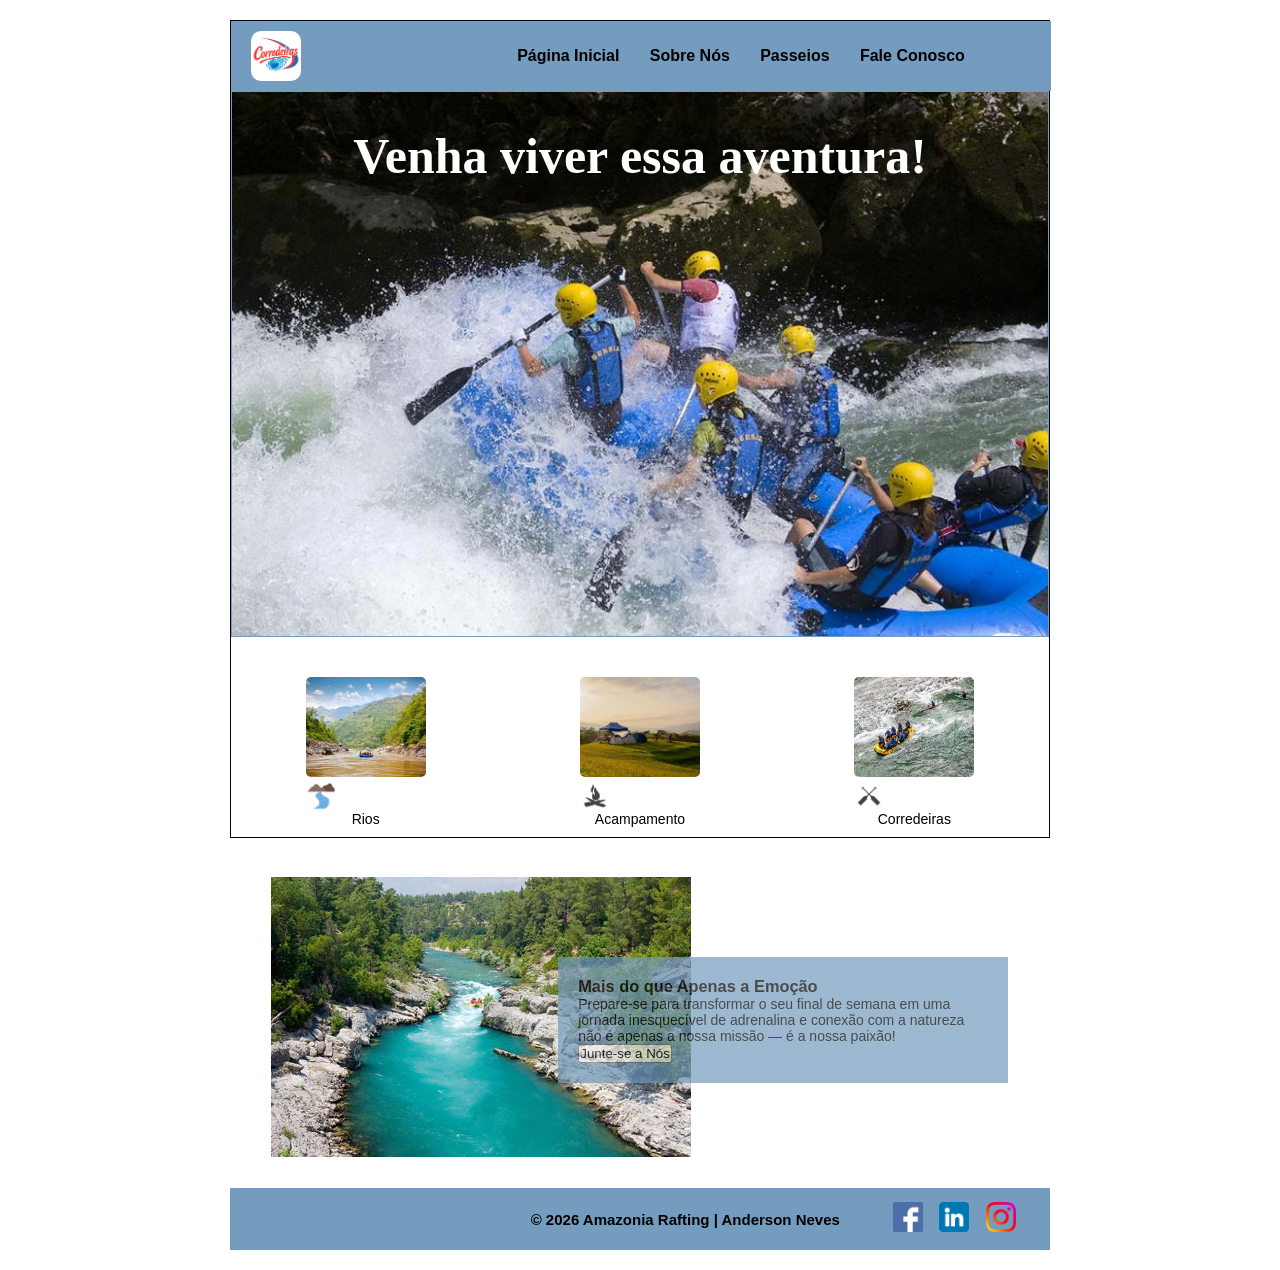
==== wwr/index.html @ d0cb75ed "atualizar" ====
<!DOCTYPE html>
<html lang="pt-BR">
<head>
    <meta charset="UTF-8">
    <meta name="viewport" content="width=device-width, initial-scale=1.0">
    <title>Página Inicial - Amazonia Rafting</title>
    <meta name="description" content="Esta é a página principal de apresentação da empresa Amazonia Rafting">
    <meta name="author" content="Anderson de Souza das Neves">
    <link rel="stylesheet" href="estilos/rafting.css">
</head>
<body>
    <main class="main-box">
        <header id="header-index">
           <img src="imagens/logo.png" alt="logotipo da empresa">
               <nav>
                  <ul>
                    <li><a href="index.html">Página Inicial</a></li>
                    <li><a href="sobre.html">Sobre Nós</a></li>
                    <li><a href="passeios.html">Passeios</a></li>
                    <li><a href="contato.html">Fale Conosco</a></li>
                  </ul>
                </nav>
        </header>
        <div class="hero-index">
            <img src="imagens/hero2.jpg" alt="rafting radical">
            <h1>Venha viver essa aventura!</h1>
        </div>    
         <section class="passeios">
           <div class="passeios-figuras">
                <figure>
                    <img class="serviços" src="imagens/rafting1.jpg" alt="Rios a Explorar">
                    <img class="icones" src="imagens/icone-rios.png" alt="Perfil do Guia de Rafting">
                    <figcaption>Rios</figcaption>
                </figure>   
                <figure>
                    <img class="serviços" src="imagens/camp.jpg" alt="Lugares para acampar">
                    <img class="icones" src="imagens/icone-fogueira.png" alt="Perfil do Guia de Rafting">
                    <figcaption>Acampamento</figcaption>
                </figure>   
                <figure>
                    <img class="serviços" src="imagens/corredeiras.jpg" alt="Corredeiras para Rafting">
                    <img class="icones" src="imagens/icone-remos.png" alt="Perfil do Guia de Rafting">
                    <figcaption>Corredeiras</figcaption>                                                 
                </figure>
            </div>
        </section>  
        <section class="section-box">
            <div class="div-box">
                <img src="imagens/historia.jpg" alt="Rafting Historia da Empresa">
                <article>
                    <h3>Mais do que Apenas a Emoção</h3>
                    <p>Prepare-se para transformar o seu final de semana em uma jornada inesquecível de adrenalina e conexão com a natureza não é apenas a nossa missão — é a nossa paixão!</p>
                    <button type="submit">Junte-se a Nós</button>
                </article>
            </div>            
        </section>
    </main>
    <footer class="rodape">
        <p>&copy; 2026 Amazonia Rafting | Anderson Neves</p>
        <nav class="redes-sociais">
            <a href="https://facebook.com"><img src="imagens/facebook.png" alt="ícone do facebook"></a>
            <a href="https://linkedin.com"><img src="imagens/linkedin.png" alt="ícone do linkedin"></a>
            <a href="https://instagram.com"><img src="imagens/instagram.png" alt="ícone do instagram"></a>
        </nav>  
    </footer>
</body>
</html>
---- wwr/estilos/rafting.css ----
:root {
    --cor-primaria: #fff; 
    --cor-secundaria: rgb(115, 156, 190); 
    --cor-destaque1: #000; 
    --cor-destaque2: rgb(177, 205, 228) ;
    --fonte-titulo: "Times Nem Roman", "Georgia", serif;
    --fonte-body: Arial, Helvetica, sans-serif;
}

/* Página Inicial*/

#header-index {
  display: grid;
  grid-template-columns: 200px 2fr;
  background-color: var(--cor-secundaria);
  padding: 10px 20px;
  align-items: center; 
}

#header-index img {
  width: 50px;
  height: auto;
  border-radius: 10px;
}

#header-index nav {
  display: flex;
}

#header-index nav ul {
    list-style-type: none;
    display: flex;
    gap: 1.5rem;
    flex-wrap: wrap;
    max-width: 840px;
    margin: 0 auto;
    padding: 10px 40px;
}

#header-index nav a {
    display: block;
    text-align: center;
    padding: .2rem;
    text-decoration: none;
    font-weight: 700;
    color: var(--cor-destaque1); 
}

.main-box {
  border: 1px solid var(--cor-destaque1);
}

.hero-index {
  position: relative;
  display: flex;
  flex-direction: column;
  align-items: center;    
  justify-content: center; 
  width: 100%;
  max-width: 900px; 
  margin: 0 auto;
  overflow: hidden;
  box-sizing: border-box;
  border: 1px solid var(--cor-secundaria);
}

.hero-index img {
    display: block;
    width: 100%;
    height: auto;
}

.hero-index h1 {
    position: absolute;
    top: 20px;
    padding: 15px;
    width: 100%;
    text-align: center;
    font-size: 50px;
    color: var(--cor-primaria); 
    font-family: Brush Script MT;
} 

.passeios {
  margin-top: 30px;
  padding: 10px 5px;
}

.passeios-figuras {
  display: grid;
  grid-template-columns: repeat(3, 1fr);
  gap: 15px;
  justify-items: center;
  text-align: center;
}

.passeios-figuras figure {
  justify-content: center;
}

.passeios h2 {
  font-size: 24px;
  margin-top: 5px;
  text-align: center;
  margin-bottom: 15px;
}

.icones {
  justify-self: center;
  display: block;
  width: 30px;
  height: auto;
}

.serviços {
  width: 120px;
  height: 100px;
  border-radius: 5px;
}

.passeios-figuras figcaption {
    font-size: 14px;
}

.div-box {
  display: grid;
  grid-template-columns: repeat(5, 1fr);
  position: relative;
  max-width: 100%;
  
}

.div-box img {
  grid-column: 1/4;
  position: absolute;
  width: 500px;
  padding: 40px;
}

.div-box article {
  grid-column: 3/6;
  position: absolute;
  
  font-size: 14px;
  top: 120px;
  width: 450px;
  height: auto;
  padding: 20px;
  text-align: left;
  background-color: var(--cor-secundaria);
  opacity: 0.7;
  color: var(--cor-destaque1); 
  font-family: var(--fonte-body);
}

.rodape {
  position: relative;
  margin-top: 330px;
  background-color: var(--cor-secundaria);
  border: 1px solid var(--cor-secundaria);
  padding: 10px 30px;
  display: flex;
  justify-content: right;
  align-items: center;
}

.rodape p {
  font-size: 15px;
  font-weight: bold;
  margin-right: 50px;
  color: var(--cor-destaque1); 
}

.rodape nav {
  display: flex;
  gap: 10px;
}

.rodape img {
  width: 30px;
  height: auto;
  font-weight: bold; 
}


/* Página Sobre Nós*/

* {
  box-sizing: border-box;
  margin: 0;
  padding: 0;
  font-family: Arial, sans-serif;
}

body {
  background-color: var(--cor-primaria);
  display: flex;
  flex-direction: column;
  gap: 20px;
  padding: 20px;
}

header, main, footer {
    width: 820px;
    margin: 0 auto;
}

header {
  display: grid;
  grid-template-columns: 200px 2fr;
  background-color: var(--cor-secundaria);
  padding: 20px 40px;
  align-items: center; 
}

header img {
  width: 120px;
  height: auto;
  border-radius: 10px;
}

header nav {
  display: flex;
}

nav ul {
    list-style-type: none;
    display: flex;
    gap: 1.5rem;
    flex-wrap: wrap;
    max-width: 840px;
    margin: 0 auto;
    padding: 10px 40px;
    
}

nav a {
    display: block;
    text-align: center;
    padding: .2rem;
    text-decoration: none;
    font-weight: 700;
    color: var(--cor-destaque1); 
}

footer {
  background-color: var(--cor-secundaria);
  border: 1px solid var(--cor-secundaria);
  padding: 10px 30px;
  display: flex;
  justify-content: right;
  align-items: center;
}

footer p {
  font-size: 15px;
  font-weight: bold;
  margin-right: 50px;
  color: var(--cor-destaque1); 
}

footer nav {
  display: flex;
  gap: 10px;
}

footer img {
  width: 30px;
  height: auto;
  font-weight: bold; 
}

/* Seletores de Classe */

.hero {
  position: relative;
  display: flex;
  flex-direction: column;
  align-items: center;    
  justify-content: center; 
  width: 100%;
  max-width: 900px; 
  margin: 0 auto;
  overflow: hidden;
  box-sizing: border-box;
  border: 1px solid var(--cor-secundaria);
}

.hero img {
    display: block;
    width: 100%;
    height: auto;
}

.hero h1 {
    position: absolute;
    top: 20px;
    padding: 15px;
    width: 40%;
    text-align: center;
    background-color: var(--cor-primaria);
    color: var(--cor-destaque1); 
    opacity: 0.7;
    font-family: var(--fonte-titulo);
} 

.hero article {
    position: absolute;
    font-size: 14px;
    top: 150px;
    width: 700px;
    height: auto;
    padding: 20px;
    text-align: left;
    background-color: var(--cor-primaria);
    opacity: 0.7;
    color: var(--cor-destaque1); 
    font-family: var(--fonte-body);
}

.hero article img {
    float: right;
    width: 125px;
    margin-right: 5px;
    border: var(--cor-destaque1);
    border-radius: 10px;
}

.historia {
  margin-top: 20px;
  background-color: var(--cor-destaque2);
  border: 1px solid var(--cor-secundaria);
  text-align: center;
  padding-bottom: 20px;
}

.historia h2 {
  font-size: 24px;
  margin-top: 10px;
}

.historia-paragrafo {
  display: grid;
  grid-template-columns: 2fr 1fr 2fr;
  gap:5px;
  align-items: center;
}

.historia-paragrafo p {
  text-align: left;
  font-size: 13px;
  line-height: 1.4;
  padding:15px;
  font-family: var(--fonte-body);

}

.historia-paragrafo img {
  height: 130px;
  background-color: var(--cor-destaque1);
  color: var(--cor-primaria);
  border-radius: 10px;
}

.portfolio {
  margin-top: 20px;
  padding: 10px;
  border: 1px solid var(--cor-secundaria);
  
}
.portfolio-figuras {
  display: grid;
  grid-template-columns: repeat(5, 1fr);
  gap: 15px;
  
}

.portfolio h2 {
  font-size: 24px;
  margin-top: 10px;
  text-align: center;
  margin-bottom: 10px;
  
}

.portfolio-figuras img {
  width: 130px;
  justify-content: space-between;
  align-items: center;
  margin-left: 10px;
  border-radius: 10px;
}

.portfolio-figuras figcaption {
    font-size: 14px;
    text-align: center;
    font-weight: bold;
}


/* Página Passeios */


        /* =================================================== */
        /* SLIDER / CARROSSEL DE FOTOS EM CSS PURO */
        /* =================================================== */
        .slider-section {
            margin-bottom: 30px;
        }

        .slider-title {
            font-size: 13pt;
            font-weight: 700;
            color: #1b3b2b;
            text-transform: uppercase;
            margin-top: 20px;
            margin-bottom: 12px;
            border-left: 4px solid #d97736;
            padding-left: 10px;
        }

        .slider-container {
            position: relative;
            width: 100%;
            height: 380px;
            border-radius: 10px;
            overflow: hidden;
            box-shadow: 0 4px 12px rgba(0,0,0,0.15);
        }

        .slides-wrapper {
            position: relative;
            width: 100%;
            height: 100%;
        }

        /* Oculta os botões radio de controle */
        input[name="slide-control"] {
            display: none;
        }

        .slide {
            position: absolute;
            top: 0;
            left: 0;
            width: 100%;
            height: 100%;
            opacity: 0;
            transition: opacity 0.6s ease-in-out;
            background-size: cover;
            background-position: center;
        }

        .slide-overlay {
            position: absolute;
            bottom: 0;
            left: 0;
            right: 0;
            background: linear-gradient(transparent, rgba(15, 23, 42, 0.9));
            color: #ffffff;
            padding: 25px 25px 40px 25px;
        }

        .slide-overlay h3 {
            font-size: 14pt;
            font-weight: 700;
            margin-bottom: 4px;
            color: #ffffff;
        }

        .slide-overlay p {
            font-size: 9.5pt;
            color: #cbd5e1;
        }

        /* Alternância dos slides de acordo com o radio marcado */
        #slide1:checked ~ .slides-wrapper .slide-1,
        #slide2:checked ~ .slides-wrapper .slide-2,
        #slide3:checked ~ .slides-wrapper .slide-3 {
            opacity: 1;
            z-index: 1;
        }

        /* Pontos de Navegação (Bullets) */
        .slider-nav {
            position: absolute;
            bottom: 12px;
            left: 0;
            right: 0;
            text-align: center;
            z-index: 10;
        }

        .slider-nav label {
            display: inline-block;
            width: 10px;
            height: 10px;
            background-color: rgba(255, 255, 255, 0.5);
            border-radius: 50%;
            margin: 0 4px;
            cursor: pointer;
            transition: all 0.3s ease;
        }

        #slide1:checked ~ .slider-nav label[for="slide1"],
        #slide2:checked ~ .slider-nav label[for="slide2"],
        #slide3:checked ~ .slider-nav label[for="slide3"] {
            background-color: #d97736;
            width: 26px;
            border-radius: 6px;
        }

        /* Setas de Navegação (Anterior / Próximo) */
        .arrow-nav label {
            position: absolute;
            top: 50%;
            transform: translateY(-50%);
            z-index: 10;
            background: rgba(27, 59, 43, 0.7);
            color: white;
            padding: 10px 14px;
            border-radius: 50%;
            cursor: pointer;
            font-weight: bold;
            font-size: 14pt;
            display: none;
            user-select: none;
            transition: background 0.2s;
        }

        .arrow-nav label:hover {
            background: #d97736;
        }

        .arrow-nav .prev { left: 12px; }
        .arrow-nav .next { right: 12px; }

        #slide1:checked ~ .arrow-nav .nav-1,
        #slide2:checked ~ .arrow-nav .nav-2,
        #slide3:checked ~ .arrow-nav .nav-3 {
            display: block;
        }

/* Página Fale Conosco */

.contato {
  display: grid;
  grid-template-rows: repeat(2, 60px); 
  place-items: center; 
  gap: 10px;
}

.contato h2 {
  text-align: center;
}

.contato p {
  text-align: center;
  width: 200px;
  margin-bottom: 30px;
  font-weight: bold;
}

.container {
  margin-top: 20px;
  display: grid;
  grid-template-columns: 1fr 1fr;
  justify-content:space-between;
  gap: 30px;
}

.maps iframe {
  width: 400px;
  height: 400px;
}


.formulario {
      width: 100%;
      max-width: 450px;
    }

    .form-group {
      display: flex;
      align-items: center;
      margin-bottom: 15px;
    }

    .form-group label {
      width: 140px;
      font-size: 16px;
      font-weight: 500;
      color: #000;
    }

    .form-group input[type="text"],
    .form-group input[type="email"] {
      flex: 1;
      padding: 8px 12px;
      border: 1px solid #333;
      border-radius: 4px;
      font-size: 14px;
      outline: none;
    }

    .radio-section {
      display: flex;
      margin-bottom: 15px;
    }

    .radio-section .section-label {
      width: 140px;
      font-size: 16px;
      font-weight: 500;
      color: #000;
      line-height: 1.2;
    }

    .radio-options {
      display: flex;
      flex-direction: column;
      gap: 10px;
    }

    .radio-option {
      display: flex;
      align-items: center;
      gap: 8px;
      font-size: 16px;
      font-weight: 500;
      cursor: pointer;
    }

    .radio-option input[type="radio"] {
      accent-color: #000;
      transform: scale(1.2);
    }

    .textarea-group {
      display: flex;
      flex-direction: column;
      margin-bottom: 15px;
    }

    .textarea-group label {
      font-size: 16px;
      font-weight: 500;
      margin-bottom: 5px;
    }

    .textarea-group textarea {
      width: 100%;
      height: 100px;
      padding: 8px 12px;
      border: 1px solid #333;
      border-radius: 4px;
      font-size: 14px;
      resize: vertical;
      box-sizing: border-box;
      outline: none;
    }

    .checkbox-group {
      display: flex;
      align-items: center;
      gap: 8px;
      margin-bottom: 20px;
      font-size: 15px;
      font-weight: 500;
    }

    .checkbox-group input[type="checkbox"] {
      transform: scale(1.2);
      accent-color: #000;
    }

    .submit-btn {
      width: 100%;
      padding: 10px;
      background-color: #e5e5e5;
      border: 1px solid #333;
      border-radius: 4px;
      font-size: 16px;
      font-weight: 500;
      color: #000;
      cursor: pointer;
      transition: background-color 0.2s;
    }

    .submit-btn:hover {
      background-color: #d4d4d4;
    }

    ::placeholder {
      color: #aaa;
    }


.portfolio1 {
  margin-top: 30px;
  border: 1px solid var(--cor-secundaria);
  padding: 10px 5px;
}

.portfolio1-figuras {
  display: grid;
  grid-template-columns: repeat(3, 1fr);
  gap: 15px;
  justify-items: center;
  text-align: center;
}

.portfolio1 h2 {
  font-size: 24px;
  margin-top: 5px;
  text-align: center;
  margin-bottom: 15px;
  
}

.portfolio1-figuras img {
  width: 120px;
  height: 100px;
  border-radius: 5px;
}

.portfolio1-figuras figcaption {
    font-size: 14px;
}
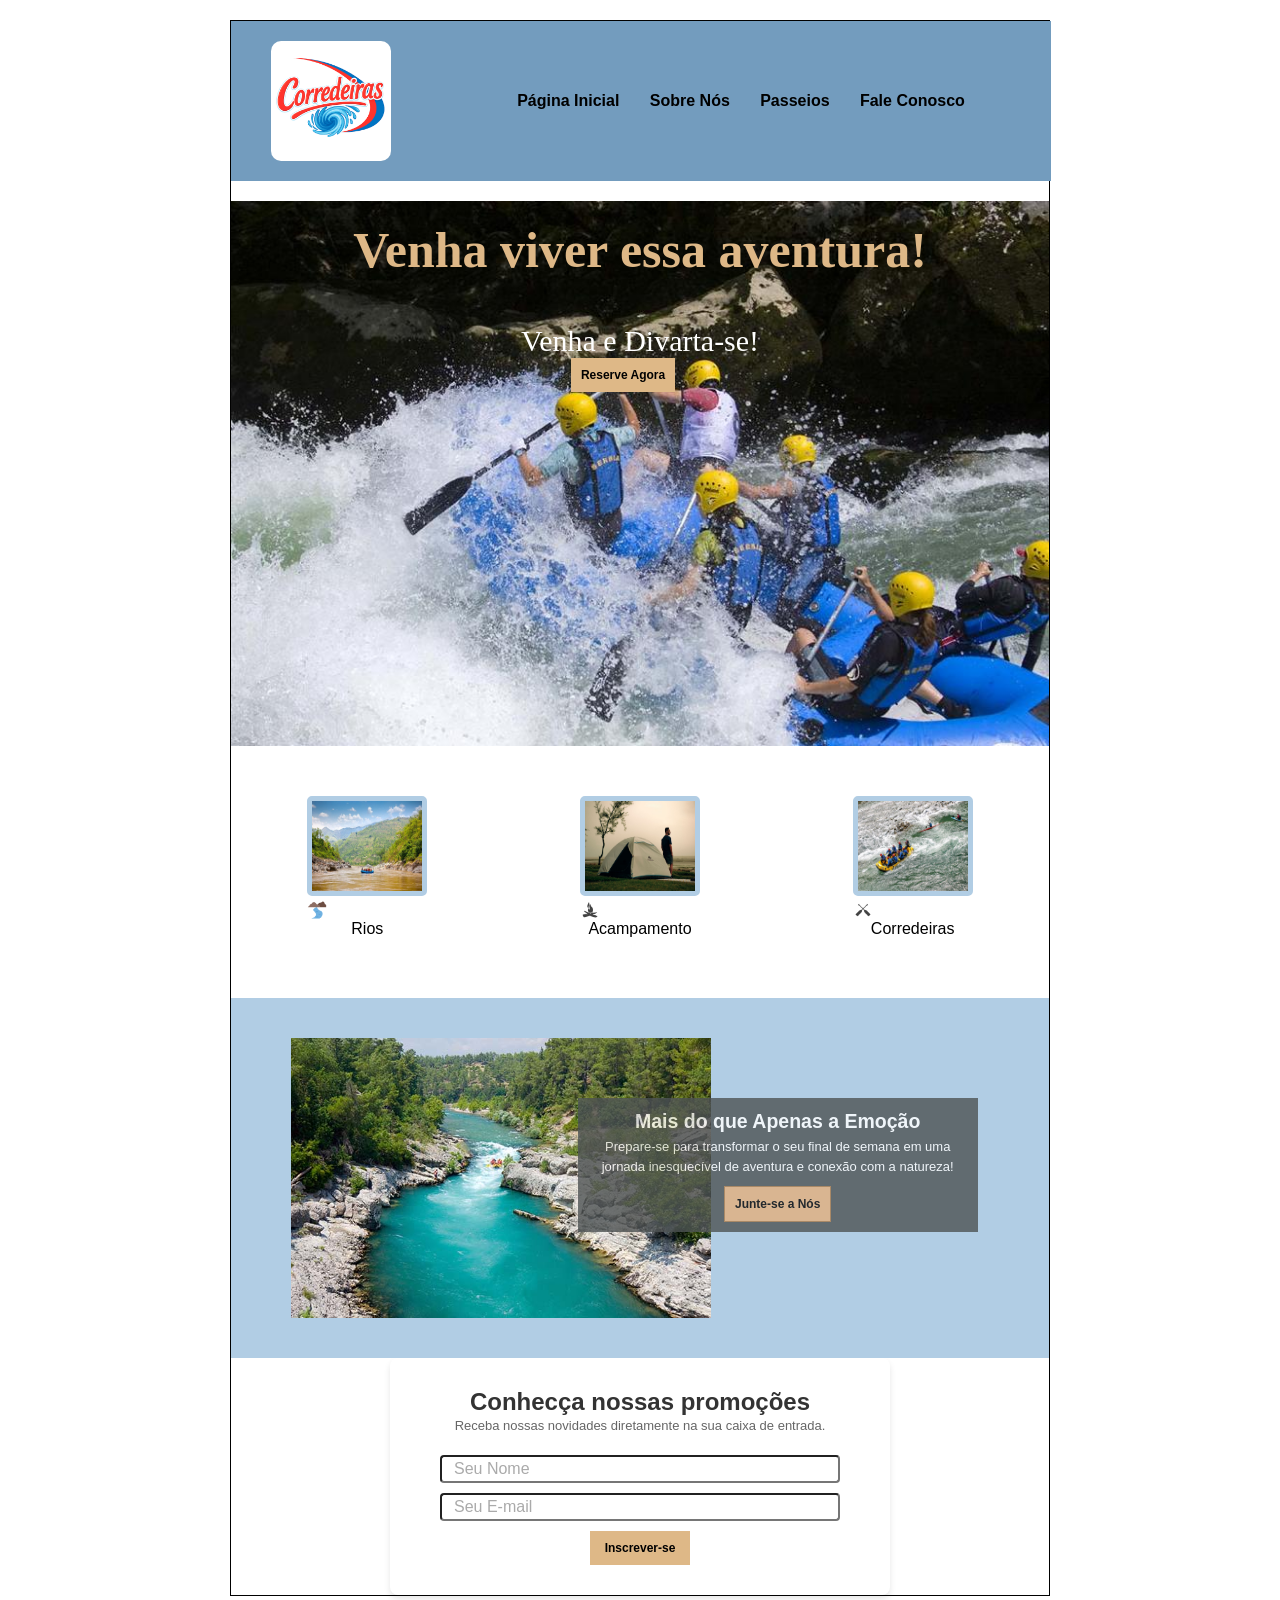
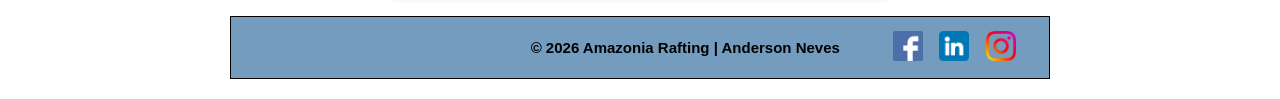
==== commit 06bed425: "atualizar" ====
--- a/wwr/index.html
+++ b/wwr/index.html
@@ -9,52 +9,72 @@
     <link rel="stylesheet" href="estilos/rafting.css">
 </head>
 <body>
-    <main class="main-box">
-        <header id="header-index">
-           <img src="imagens/logo.png" alt="logotipo da empresa">
-               <nav>
-                  <ul>
-                    <li><a href="index.html">Página Inicial</a></li>
-                    <li><a href="sobre.html">Sobre Nós</a></li>
-                    <li><a href="passeios.html">Passeios</a></li>
-                    <li><a href="contato.html">Fale Conosco</a></li>
-                  </ul>
+    <main id="principal">
+            <header>
+                <img src="imagens/logo.png" alt="logotipo da empresa">
+                <nav>
+                    <ul>
+                        <li><a href="index.html">Página Inicial</a></li>
+                        <li><a href="sobre.html">Sobre Nós</a></li>
+                        <li><a href="passeios.html">Passeios</a></li>
+                        <li><a href="contato.html">Fale Conosco</a></li>
+                    </ul>
                 </nav>
-        </header>
-        <div class="hero-index">
-            <img src="imagens/hero2.jpg" alt="rafting radical">
-            <h1>Venha viver essa aventura!</h1>
-        </div>    
-         <section class="passeios">
-           <div class="passeios-figuras">
-                <figure>
-                    <img class="serviços" src="imagens/rafting1.jpg" alt="Rios a Explorar">
-                    <img class="icones" src="imagens/icone-rios.png" alt="Perfil do Guia de Rafting">
-                    <figcaption>Rios</figcaption>
-                </figure>   
-                <figure>
-                    <img class="serviços" src="imagens/camp.jpg" alt="Lugares para acampar">
-                    <img class="icones" src="imagens/icone-fogueira.png" alt="Perfil do Guia de Rafting">
-                    <figcaption>Acampamento</figcaption>
-                </figure>   
-                <figure>
-                    <img class="serviços" src="imagens/corredeiras.jpg" alt="Corredeiras para Rafting">
-                    <img class="icones" src="imagens/icone-remos.png" alt="Perfil do Guia de Rafting">
-                    <figcaption>Corredeiras</figcaption>                                                 
-                </figure>
+            </header>
+            <div class="hero-index">
+                <img src="imagens/hero2.jpg" alt="rafting radical">
+                <h1>Venha viver essa aventura!</h1>
+                <div class="reserva">
+                  <p>Venha e Divarta-se!</p>
+                  <a href="passeios.html" class="meu-botao">Reserve Agora</a>
+                </div>               
+            </div>    
+            <div class="catalogo">
+                    <figure>
+                        <img class="serviços" src="imagens/rafting1.jpg" alt="Rios a Explorar">
+                        <img class="icones" src="imagens/icone-rios.png" alt="Perfil do Guia de Rafting">
+                        <figcaption>Rios</figcaption>
+                    </figure>   
+                    <figure>
+                        <img class="serviços" src="imagens/camp.jpg" alt="Lugares para acampar">
+                        <img class="icones" src="imagens/icone-fogueira.png" alt="Perfil do Guia de Rafting">
+                        <figcaption>Acampamento</figcaption>
+                    </figure>   
+                    <figure>
+                        <img class="serviços" src="imagens/corredeiras.jpg" alt="Corredeiras para Rafting">
+                        <img class="icones" src="imagens/icone-remos.png" alt="Perfil do Guia de Rafting">
+                        <figcaption>Corredeiras</figcaption>                                                 
+                    </figure>
             </div>
-        </section>  
-        <section class="section-box">
-            <div class="div-box">
-                <img src="imagens/historia.jpg" alt="Rafting Historia da Empresa">
-                <article>
-                    <h3>Mais do que Apenas a Emoção</h3>
-                    <p>Prepare-se para transformar o seu final de semana em uma jornada inesquecível de adrenalina e conexão com a natureza não é apenas a nossa missão — é a nossa paixão!</p>
-                    <button type="submit">Junte-se a Nós</button>
-                </article>
-            </div>            
-        </section>
+
+            <!-- Seção Sobre / Banner Inferior -->
+            <div class="painel">
+                    <img src="imagens/historia.jpg" alt="Rafting Historia da Empresa">
+                    <article>
+                        <h2>Mais do que Apenas a Emoção</h2>
+                        <p>Prepare-se para transformar o seu final de semana em uma jornada inesquecível de aventura e conexão com a natureza!</p>
+                        <button type="button">Junte-se a Nós</button>
+                    </article>
+            </div>  
+            <div class="promocoes">
+                <h2>Conhecça nossas promoções</h2>
+                <p>Receba nossas novidades diretamente na sua caixa de entrada.</p>
+                
+                <form action="#" method="POST" class="promocoes-form">
+                    <div class="input-group">
+                    <input type="text" name="nome" id="nome" placeholder="Seu Nome" required>
+                    </div>
+                    
+                    <div class="input-group">
+                    <input type="email" name="email" id="email" placeholder="Seu E-mail" required>
+                    </div>
+                    
+                    <button type="submit" class="btn-inscrever">Inscrever-se</button>
+                </form>
+            </div>          
     </main>
+
+    <!-- Rodapé -->
     <footer class="rodape">
         <p>&copy; 2026 Amazonia Rafting | Anderson Neves</p>
         <nav class="redes-sociais">
--- a/wwr/estilos/rafting.css
+++ b/wwr/estilos/rafting.css
@@ -1,3 +1,6 @@
+
+/* ----------- Página Padrão -----------------*/
+
 :root {
     --cor-primaria: #fff; 
     --cor-secundaria: rgb(115, 156, 190); 
@@ -6,184 +9,6 @@
     --fonte-titulo: "Times Nem Roman", "Georgia", serif;
     --fonte-body: Arial, Helvetica, sans-serif;
 }
-
-/* Página Inicial*/
-
-#header-index {
-  display: grid;
-  grid-template-columns: 200px 2fr;
-  background-color: var(--cor-secundaria);
-  padding: 10px 20px;
-  align-items: center; 
-}
-
-#header-index img {
-  width: 50px;
-  height: auto;
-  border-radius: 10px;
-}
-
-#header-index nav {
-  display: flex;
-}
-
-#header-index nav ul {
-    list-style-type: none;
-    display: flex;
-    gap: 1.5rem;
-    flex-wrap: wrap;
-    max-width: 840px;
-    margin: 0 auto;
-    padding: 10px 40px;
-}
-
-#header-index nav a {
-    display: block;
-    text-align: center;
-    padding: .2rem;
-    text-decoration: none;
-    font-weight: 700;
-    color: var(--cor-destaque1); 
-}
-
-.main-box {
-  border: 1px solid var(--cor-destaque1);
-}
-
-.hero-index {
-  position: relative;
-  display: flex;
-  flex-direction: column;
-  align-items: center;    
-  justify-content: center; 
-  width: 100%;
-  max-width: 900px; 
-  margin: 0 auto;
-  overflow: hidden;
-  box-sizing: border-box;
-  border: 1px solid var(--cor-secundaria);
-}
-
-.hero-index img {
-    display: block;
-    width: 100%;
-    height: auto;
-}
-
-.hero-index h1 {
-    position: absolute;
-    top: 20px;
-    padding: 15px;
-    width: 100%;
-    text-align: center;
-    font-size: 50px;
-    color: var(--cor-primaria); 
-    font-family: Brush Script MT;
-} 
-
-.passeios {
-  margin-top: 30px;
-  padding: 10px 5px;
-}
-
-.passeios-figuras {
-  display: grid;
-  grid-template-columns: repeat(3, 1fr);
-  gap: 15px;
-  justify-items: center;
-  text-align: center;
-}
-
-.passeios-figuras figure {
-  justify-content: center;
-}
-
-.passeios h2 {
-  font-size: 24px;
-  margin-top: 5px;
-  text-align: center;
-  margin-bottom: 15px;
-}
-
-.icones {
-  justify-self: center;
-  display: block;
-  width: 30px;
-  height: auto;
-}
-
-.serviços {
-  width: 120px;
-  height: 100px;
-  border-radius: 5px;
-}
-
-.passeios-figuras figcaption {
-    font-size: 14px;
-}
-
-.div-box {
-  display: grid;
-  grid-template-columns: repeat(5, 1fr);
-  position: relative;
-  max-width: 100%;
-  
-}
-
-.div-box img {
-  grid-column: 1/4;
-  position: absolute;
-  width: 500px;
-  padding: 40px;
-}
-
-.div-box article {
-  grid-column: 3/6;
-  position: absolute;
-  
-  font-size: 14px;
-  top: 120px;
-  width: 450px;
-  height: auto;
-  padding: 20px;
-  text-align: left;
-  background-color: var(--cor-secundaria);
-  opacity: 0.7;
-  color: var(--cor-destaque1); 
-  font-family: var(--fonte-body);
-}
-
-.rodape {
-  position: relative;
-  margin-top: 330px;
-  background-color: var(--cor-secundaria);
-  border: 1px solid var(--cor-secundaria);
-  padding: 10px 30px;
-  display: flex;
-  justify-content: right;
-  align-items: center;
-}
-
-.rodape p {
-  font-size: 15px;
-  font-weight: bold;
-  margin-right: 50px;
-  color: var(--cor-destaque1); 
-}
-
-.rodape nav {
-  display: flex;
-  gap: 10px;
-}
-
-.rodape img {
-  width: 30px;
-  height: auto;
-  font-weight: bold; 
-}
-
-
-/* Página Sobre Nós*/
 
 * {
   box-sizing: border-box;
@@ -270,8 +95,250 @@
   font-weight: bold; 
 }
 
-/* Seletores de Classe */
-
+
+/* ---------------- Página Inicial -----------------*/
+
+#principal {
+  border: 1px solid #000;
+}
+
+.hero-index {
+  position: relative;
+  display: flex;
+  top: 20px;
+  flex-direction: column;
+  align-items: center;    
+  justify-content: center; 
+  width: 100%;
+  max-width: 900px; 
+  box-sizing: border-box;
+}
+
+.hero-index img {
+    display: block;
+    width: 100%;
+    height: auto;
+}
+
+.hero-index h1 {
+    position: absolute;
+    top: 20px;
+    width: 100%;
+    text-align: center;
+    font-size: 50px;
+    color: burlywood; 
+    font-family: Brush Script MT;
+} 
+
+.reserva {
+  position: absolute;
+  padding: 10px;
+}
+
+
+.reserva p {
+  font-size: 30px;
+  color: var(--cor-primaria); 
+  font-family: Brush Script MT;
+  margin-top: -150px;
+  align-items: center;
+}
+
+.meu-botao {
+  position: absolute;
+  padding: 10px;
+  font-size: 12px;
+  background-color:burlywood;
+  color:var(--cor-destaque1);           
+  text-decoration: none;    
+  font-weight: bold;
+  margin-left: 50px;
+  
+}
+
+
+.catalogo {
+  margin-top: 60px;
+  padding: 10px 5px;
+  display: grid;
+  grid-template-columns: repeat(3, 1fr);
+  gap: 10px;
+  justify-items: center;
+  text-align: center;
+  margin-bottom: 30px;
+}
+
+.catalogo figure {
+  justify-content: center;
+}
+
+.catalogo h2 {
+  font-size: 24px;
+  margin-top: 5px;
+  text-align: center;
+  margin-bottom: 15px;   
+}
+
+.serviços {
+  width: 120px;
+  height: 100px;
+  border-radius: 5px;
+  border: 5px solid var(--cor-destaque2);
+}
+
+.icones {
+  justify-self: center;
+  display: block;
+  width: 20px;
+  height: auto;
+}
+
+.passeios figcaption {
+    font-size: 14px;
+}
+
+.painel {
+  display: grid;
+  margin-top: 50px;
+  grid-template-columns: repeat(5, 1fr);
+  max-width: 100%;
+  position: relative;
+  background-color: var(--cor-destaque2);
+}
+
+.painel img {
+  position: relative;
+  margin-left: 20px;
+  grid-column: 1/4;
+  width: 500px;
+  padding: 40px;
+}
+
+.painel article {
+  position: absolute;
+  grid-column: 3/6;  
+  margin-top: 100px;
+  font-size: 13px;
+  width: 400px;
+  height: auto;
+  padding: 10px;
+  text-align: left;
+  background-color:rgb(78, 83, 84);
+  opacity: 0.8;
+  color: var(--cor-primaria); 
+  font-family: var(--fonte-body);
+  text-align: center;
+}
+
+.painel article h2 {
+  padding: 2px;
+  margin-bottom: 2px;
+}
+
+.painel article p {
+  line-height: 1.5em;
+}
+
+.painel button {
+  margin-top: 10px;
+  padding: 10px;
+  font-size: 12px;
+  background-color: #e3b07d;
+  color: var(--cor-destaque1);
+  font-weight: bold;
+  border: 1px solid #a87948;
+}
+
+.rodape {
+  position: relative;
+  background-color: var(--cor-secundaria);
+  border: 1px solid var(--cor-destaque1);
+  padding: 10px 30px;
+  display: flex;
+  justify-content: right;
+  align-items: center;
+}
+
+.rodape p {
+  font-size: 15px;
+  font-weight: bold;
+  margin-right: 50px;
+  color: var(--cor-destaque1); 
+}
+
+.rodape nav {
+  display: flex;
+  gap: 10px;
+}
+
+.rodape img {
+  width: 30px;
+  height: auto;
+  font-weight: bold; 
+}
+
+.promocoes {
+  margin: 20px;
+  margin-top: 20px;
+  max-width: 500px;
+  margin: 0 auto;
+  padding: 30px;
+  border-radius: 8px;
+  box-shadow: 0 4px 6px rgba(0, 0, 0, 0.1);
+  font-family: sans-serif;
+  text-align: center;
+}
+
+.promocoes h2 {
+  margin-top: 0;
+  color: #333;
+}
+
+.promocoes p {
+  color: #666;
+  padding: 2px;
+  font-size: 13px;
+  margin-bottom: 20px;
+}
+
+/* Campos de entrada (Nome e E-mail) */
+.input-group {
+  margin-bottom: 10px;
+}
+
+.promocoes-form input {
+  width: 400px;
+  height: 10px;
+  padding: 12px;
+  border-radius: 4px;
+  box-sizing: border-box; 
+  font-size: 16px;
+}
+
+.promocoes-form input:focus {
+  outline: none;
+  border-color: #007bff; /* Cor da borda ao clicar */
+}
+
+/* Botão de inscrição */
+.btn-inscrever {
+  width: 100px;
+  padding: 10px;
+  background-color: burlywood;
+  color: var(--cor-destaque1);
+  border: none;
+  font-size: 12px;
+  cursor: pointer;
+  transition: background-color 0.3s ease;
+  font-weight: bold;
+}
+
+.btn-inscrever:hover {
+  background-color: #0056b3;
+}
+
+/* Página Sobre Nós*/
+  
 .hero {
   position: relative;
   display: flex;
@@ -398,10 +465,10 @@
 }
 
 
-/* Página Passeios */
-
-
-        /* =================================================== */
+/* -------------------- Página Passeios ---------------------- */
+
+
+       /* =================================================== */
         /* SLIDER / CARROSSEL DE FOTOS EM CSS PURO */
         /* =================================================== */
         .slider-section {
@@ -409,13 +476,13 @@
         }
 
         .slider-title {
+            margin-top: 20px;
             font-size: 13pt;
             font-weight: 700;
             color: #1b3b2b;
             text-transform: uppercase;
-            margin-top: 20px;
             margin-bottom: 12px;
-            border-left: 4px solid #d97736;
+            border-left: 4px solid var(--cor-secundaria);
             padding-left: 10px;
         }
 
@@ -505,7 +572,7 @@
         #slide1:checked ~ .slider-nav label[for="slide1"],
         #slide2:checked ~ .slider-nav label[for="slide2"],
         #slide3:checked ~ .slider-nav label[for="slide3"] {
-            background-color: #d97736;
+            background-color: var(--cor-secundaria);
             width: 26px;
             border-radius: 6px;
         }
@@ -529,7 +596,7 @@
         }
 
         .arrow-nav label:hover {
-            background: #d97736;
+            background: var(--cor-secundaria);
         }
 
         .arrow-nav .prev { left: 12px; }
@@ -540,6 +607,42 @@
         #slide3:checked ~ .arrow-nav .nav-3 {
             display: block;
         }
+
+.passeios {
+  display: grid;
+  grid-template-columns: repeat(2, 1fr);
+  gap: 20px;
+  padding: 20px;
+  border: 1px solid var(--cor-secundaria);
+  border-radius: 8px;
+  justify-content: space-around;
+}
+
+.passeios img {
+  width: 360px;
+  height: 250px;
+  border-radius: 8px;
+  margin-left: 10px;
+}
+
+.passeios h2 {
+    font-size: 16px;
+    margin-bottom: 5px;
+    margin-left: 12px;
+}
+
+.passeios p{
+    font-size: 14px;
+    margin-left: 12px;
+    
+}
+
+.informacoes {
+    font-size: 14px;
+    margin-left: 40px;
+    margin-top: 10px;
+    line-height: 1.5em;
+}
 
 /* Página Fale Conosco */
 
@@ -726,4 +829,5 @@
 
 .portfolio1-figuras figcaption {
     font-size: 14px;
-}+}
+
